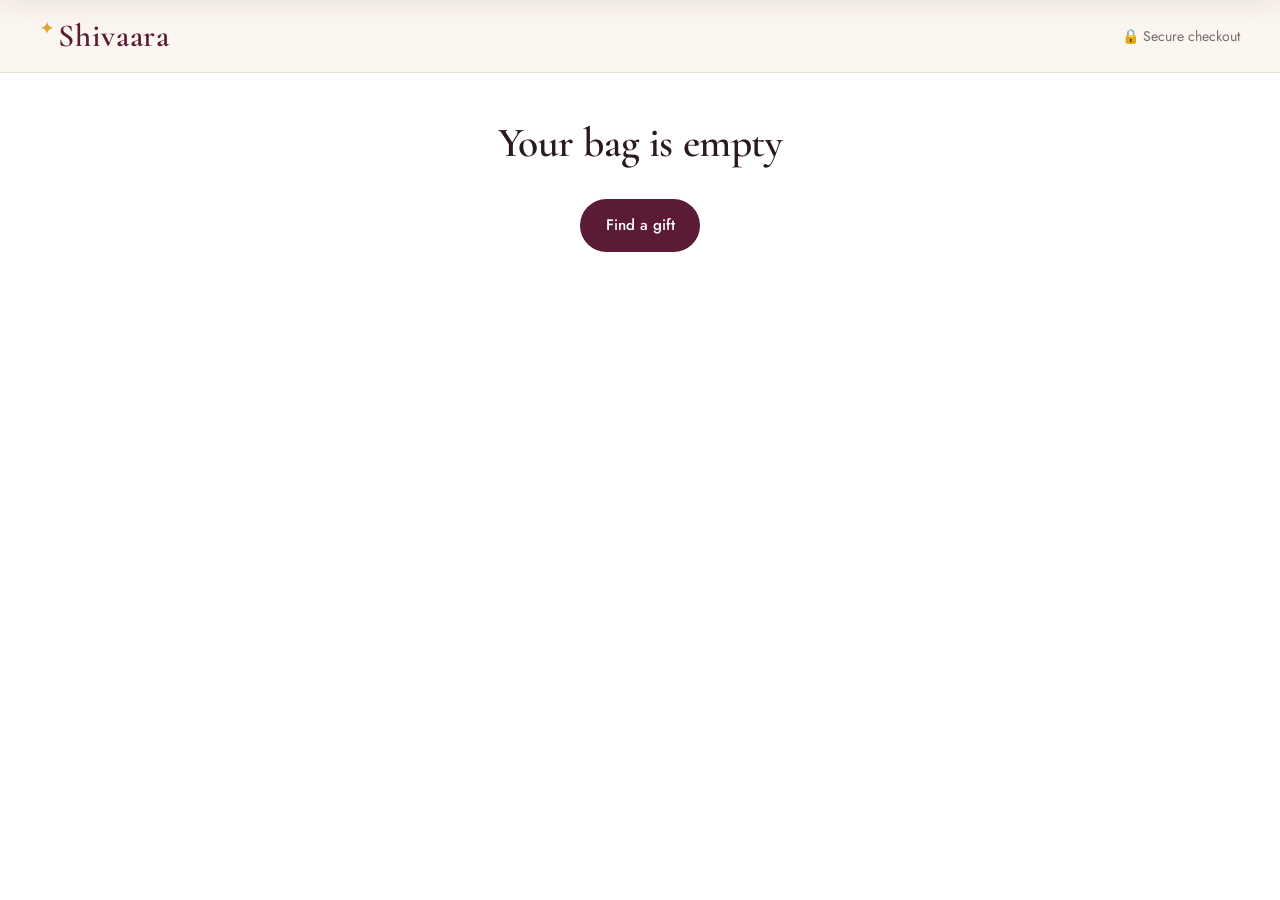
==== checkout.html @ f220bb1d "Add Shivaara gifting storefront prototype Static HTML/CSS/JS storefront: homepage, collection with f" ====
<!doctype html>
<html lang="en">
<head>
  <meta charset="utf-8">
  <meta name="viewport" content="width=device-width, initial-scale=1">
  <title>Checkout | Shivaara</title>
  <link rel="preconnect" href="https://fonts.googleapis.com">
  <link rel="preconnect" href="https://fonts.gstatic.com" crossorigin>
  <link href="https://fonts.googleapis.com/css2?family=Cormorant+Garamond:ital,wght@0,500;0,600;1,500&family=Jost:wght@300;400;500;600&display=swap" rel="stylesheet">
  <link rel="stylesheet" href="assets/css/styles.css">
</head>
<body data-page="checkout" class="checkout-page">
  <header class="checkout-header">
    <div class="container">
      <a class="logo" href="index.html"><span class="logo-mark">✦</span>Shivaara</a>
      <span class="muted small">🔒 Secure checkout</span>
    </div>
  </header>

  <main class="container" id="checkout"></main>

  <script src="assets/js/products.js"></script>
  <script src="assets/js/app.js"></script>
  <script src="assets/js/checkout.js"></script>
</body>
</html>
---- assets/css/styles.css ----
/* Shivaara storefront prototype */

:root {
  --cream: #fbf6ef;
  --paper: #ffffff;
  --tint: #f5ece1;
  --ink: #2a1a1f;
  --muted: #7a6a6e;
  --line: #e9dfd3;
  --card-border: rgba(128, 0, 32, .55);
  --card-border-hover: #800020;
  --plum: #5b1a35;
  --plum-dark: #431226;
  --marigold: #e3a33b;
  --rose: #c9667a;
  --ok: #2f7a4f;
  --err: #b3261e;
  --radius: 14px;
  --shadow: 0 10px 30px rgba(42, 26, 31, .10);
  --display: "Cormorant Garamond", Georgia, serif;
  --body: "Jost", system-ui, -apple-system, "Segoe UI", sans-serif;
  --gutter: clamp(16px, 4vw, 40px);
}

*, *::before, *::after { box-sizing: border-box; }
html { scroll-behavior: smooth; }
body {
  margin: 0;
  background: var(--cream);
  color: var(--ink);
  font: 400 16px/1.6 var(--body);
  -webkit-font-smoothing: antialiased;
  overflow-x: hidden;
}
body.lock { overflow: hidden; }
img { max-width: 100%; display: block; }
a { color: inherit; text-decoration: none; }
button { font: inherit; color: inherit; cursor: pointer; background: none; border: 0; padding: 0; }
input, select, textarea { font: inherit; color: inherit; }
h1, h2, h3 { font-family: var(--display); font-weight: 600; line-height: 1.1; margin: 0 0 .4em; letter-spacing: -.01em; }
h1 { font-size: clamp(2.2rem, 5vw, 3.8rem); }
h2 { font-size: clamp(1.8rem, 3.4vw, 2.6rem); }
h3 { font-size: 1.5rem; }
p { margin: 0 0 1em; }
fieldset { border: 0; margin: 0; padding: 0; }

.container { width: 100%; max-width: 1280px; margin: 0 auto; padding: 0 var(--gutter); }
.muted { color: var(--muted); }
.small { font-size: .875rem; }
.ok { color: var(--ok); }
.err { color: var(--err); }
.eyebrow { text-transform: uppercase; letter-spacing: .18em; font-size: .75rem; font-weight: 500; color: var(--rose); margin-bottom: .6em; }
.link { color: var(--plum); font-weight: 500; border-bottom: 1px solid currentColor; padding-bottom: 1px; }
.only-mobile { display: none !important; }

/* ---------- buttons ---------- */
.btn {
  display: inline-flex; align-items: center; justify-content: center; gap: .5em;
  padding: .85em 1.6em; border-radius: 999px; font-weight: 500; font-size: .95rem;
  border: 1px solid transparent; transition: background .2s, color .2s, border-color .2s, transform .15s;
  white-space: nowrap;
}
.btn:active { transform: scale(.98); }
.btn-primary { background: var(--plum); color: #fff; }
.btn-primary:hover { background: var(--plum-dark); }
.btn-outline { border-color: var(--ink); }
.btn-outline:hover { background: var(--ink); color: #fff; }
.btn-light { background: #fff; color: var(--plum); border-color: rgba(91, 26, 53, .14); box-shadow: 0 0 0 4px rgba(255, 255, 255, .18); }
.btn-light:hover { background: var(--marigold); color: var(--ink); border-color: rgba(42, 26, 31, .12); box-shadow: 0 0 0 4px rgba(227, 163, 59, .25); }
.btn-ghost-light { border-color: rgba(255,255,255,.45); color: #fff; box-shadow: inset 0 0 0 1px rgba(255,255,255,.08); }
.btn-ghost-light:hover { background: rgba(255,255,255,.15); border-color: rgba(255,255,255,.7); }
.btn-block { width: 100%; }
.btn-lg { padding: 1.05em 1.6em; font-size: 1rem; }
.icon-btn { position: relative; display: inline-grid; place-items: center; width: 42px; height: 42px; border-radius: 50%; }
.icon-btn:hover { background: var(--tint); }
.icon-btn svg, .wish svg { width: 22px; height: 22px; fill: none; stroke: currentColor; stroke-width: 1.6; stroke-linecap: round; stroke-linejoin: round; }
.count:empty { display: none; }
.count {
  position: absolute; top: 4px; right: 2px; min-width: 18px; height: 18px; padding: 0 5px;
  border-radius: 9px; background: var(--marigold); color: var(--ink); font-size: 11px; font-weight: 600; line-height: 18px; text-align: center;
}

/* ---------- announcement + header ---------- */
.site-header { position: sticky; top: 0; z-index: 40; }
.announce { background: var(--plum); color: #f8e7d4; font-size: .8rem; letter-spacing: .04em; overflow: hidden; white-space: nowrap; }
.announce-track { display: inline-flex; gap: 4rem; padding: .55rem 0 .55rem 4rem; animation: marquee 40s linear infinite; }
.announce-track span::before { content: "✦"; color: var(--marigold); margin-right: .8rem; }
@keyframes marquee { to { transform: translateX(-50%); } }
@media (prefers-reduced-motion: reduce) { .announce-track { animation: none; } }

.header { background: rgba(251, 246, 239, .96); backdrop-filter: blur(8px); border-bottom: 1px solid transparent; transition: border-color .2s, box-shadow .2s; }
.site-header.is-scrolled .header { border-color: var(--line); box-shadow: 0 4px 20px rgba(0,0,0,.04); }
.header-inner { max-width: 1280px; margin: 0 auto; padding: 0 var(--gutter); height: 72px; display: grid; grid-template-columns: 1fr auto 1fr; align-items: center; }
.main-nav { display: flex; align-items: center; gap: 1.8rem; font-size: .92rem; font-weight: 500; }
.main-nav > a, .has-mega > a { position: relative; display: block; padding: 1.5rem 0; }
.main-nav > a::after, .has-mega > a::after { content: ""; position: absolute; left: 0; right: 0; bottom: 1.1rem; height: 1px; background: currentColor; transform: scaleX(0); transition: transform .25s; }
.main-nav > a:hover::after, .has-mega:hover > a::after { transform: scaleX(1); }
.has-mega { position: relative; }
.mega {
  position: absolute; top: 100%; left: -1.5rem; display: grid; grid-template-columns: 220px 220px; gap: 1.5rem;
  padding: 1.5rem; background: var(--paper); border-radius: var(--radius); box-shadow: var(--shadow);
  opacity: 0; visibility: hidden; transform: translateY(8px); transition: .2s;
}
.has-mega:hover .mega, .has-mega:focus-within .mega { opacity: 1; visibility: visible; transform: none; }
.mega-links { display: flex; flex-direction: column; gap: .55rem; font-weight: 400; }
.mega-links a:hover { color: var(--plum); }
.mega-feature { display: block; }
.mega-feature img { width: 100%; aspect-ratio: 4/3; object-fit: cover; border-radius: 10px; }
.mega-feature span { display: block; margin-top: .5rem; font-family: var(--display); font-size: 1.15rem; }
.logo { font-family: var(--display); font-size: 2rem; font-weight: 600; letter-spacing: .02em; color: var(--plum); display: inline-flex; align-items: center; gap: .3rem; }
.logo-mark { color: var(--marigold); font-size: 1rem; transform: translateY(-.35em); }
.header-icons { display: flex; justify-content: flex-end; gap: .2rem; }

/* ---------- hero ---------- */
.hero { position: relative; height: min(82vh, 720px); min-height: 480px; overflow: hidden; background: var(--ink); }
.hero-slide { position: absolute; inset: 0; display: flex; align-items: center; opacity: 0; transition: opacity .9s ease; }
.hero-slide.is-active { opacity: 1; z-index: 1; }
.hero-bg { position: absolute; inset: 0; width: 100%; height: 100%; object-fit: cover; transform: scale(1.06); transition: transform 7s ease; }
.hero-slide.is-active .hero-bg { transform: scale(1); }
.hero-slide::after { content: ""; position: absolute; inset: 0; background: linear-gradient(90deg, rgba(30,10,18,.72) 0%, rgba(30,10,18,.35) 50%, rgba(30,10,18,0) 80%); }
.hero-content { position: relative; z-index: 2; color: #fff; }
.hero-content h1 { max-width: 13ch; }
.hero-content p { max-width: 44ch; font-size: 1.08rem; opacity: .92; }
.hero-content .eyebrow { color: var(--marigold); }
.hero-ctas { display: flex; flex-wrap: wrap; gap: .8rem; margin-top: 1.6rem; }
.hero-arrow { position: absolute; top: 50%; z-index: 3; width: 48px; height: 48px; margin-top: -24px; border-radius: 50%; background: rgba(255,255,255,.15); color: #fff; font-size: 1.8rem; line-height: 1; backdrop-filter: blur(4px); }
.hero-arrow:hover { background: rgba(255,255,255,.3); }
.hero-arrow.prev { left: 1.2rem; }
.hero-arrow.next { right: 1.2rem; }
.hero-dots { position: absolute; bottom: 1.6rem; left: 50%; transform: translateX(-50%); z-index: 3; display: flex; gap: .5rem; }
.hero-dots button { width: 28px; height: 3px; border-radius: 2px; background: rgba(255,255,255,.45); transition: background .2s, width .2s; }
.hero-dots button.is-active { background: #fff; width: 44px; }

/* ---------- usps ---------- */
.usps { border-bottom: 1px solid var(--line); background: var(--paper); }
.usp-grid { display: grid; grid-template-columns: repeat(4, 1fr); }
.usp-grid div { padding: 1.3rem .5rem; text-align: center; display: flex; flex-direction: column; font-size: .9rem; }
.usp-grid div + div { border-left: 1px solid var(--line); }
.usp-grid b { font-weight: 500; }
.usp-grid span { color: var(--muted); font-size: .82rem; }

/* ---------- sections ---------- */
.section { padding: clamp(3.5rem, 7vw, 6rem) 0; }
.section-tint { background: var(--tint); }
.section-head { margin-bottom: 2.2rem; }
.section-head.row { display: flex; align-items: flex-end; justify-content: space-between; gap: 1rem; flex-wrap: wrap; }
.section-head.center { text-align: center; }
.section-head h2 { margin: 0; }

.occasion-grid { display: grid; grid-template-columns: repeat(6, 1fr); gap: 1rem; }
.occasion { position: relative; border: 1px solid var(--card-border); border-radius: var(--radius); overflow: hidden; transition: border-color .25s; aspect-ratio: 3/4; color: #fff; }
.occasion img { width: 100%; height: 100%; object-fit: cover; transition: transform .6s; }
.occasion:hover img { transform: scale(1.06); }
.occasion:hover { border-color: var(--card-border-hover); }
.occasion::after { content: ""; position: absolute; inset: 0; background: linear-gradient(transparent 40%, rgba(30,10,18,.8)); }
.occasion span { position: absolute; z-index: 1; left: 1rem; right: 1rem; bottom: 1rem; display: flex; flex-direction: column; }
.occasion b { font-family: var(--display); font-size: 1.35rem; font-weight: 600; line-height: 1.1; }
.occasion small { opacity: .85; font-size: .78rem; margin-top: .2rem; }

.tabs { display: flex; gap: .4rem; flex-wrap: wrap; }
.tabs button { padding: .5em 1.1em; border: 1px solid var(--line); border-radius: 999px; font-size: .88rem; background: var(--paper); }
.tabs button.is-active { background: var(--ink); color: #fff; border-color: var(--ink); }

/* ---------- product cards ---------- */
.grid { display: grid; grid-template-columns: repeat(4, 1fr); gap: 2rem 1.25rem; }
.card { display: flex; flex-direction: column; }
.card-media { position: relative; border: 1px solid var(--card-border); border-radius: var(--radius); overflow: hidden; transition: border-color .25s; aspect-ratio: 4/5; background: var(--tint); }
.card-media img { position: absolute; inset: 0; width: 100%; height: 100%; object-fit: cover; transition: opacity .45s, transform .8s; }
.card-media img.alt { opacity: 0; }
.card:hover .card-media img.alt { opacity: 1; }
.card:hover .card-media img { transform: scale(1.04); }
.card:hover .card-media { border-color: var(--card-border-hover); }
.badge { position: absolute; top: .8rem; left: .8rem; z-index: 2; padding: .25em .75em; border-radius: 999px; font-size: .72rem; font-weight: 500; letter-spacing: .04em; background: var(--paper); color: var(--ink); }
.badge-bestseller { background: var(--marigold); }
.badge-new { background: var(--plum); color: #fff; }
.badge-corporate { background: var(--ink); color: #fff; }
.badge-personalise { background: var(--rose); color: #fff; }
.wish { position: absolute; top: .7rem; right: .7rem; z-index: 2; width: 38px; height: 38px; display: grid; place-items: center; border-radius: 50%; background: rgba(255,255,255,.9); transition: transform .15s; }
.wish:hover { transform: scale(1.08); }
.wish svg { width: 19px; height: 19px; }
.wish.is-on svg, .wish-lg.is-on svg { fill: var(--rose); stroke: var(--rose); }
.quick-add {
  position: absolute; left: .8rem; right: .8rem; bottom: .8rem; z-index: 2; padding: .75em; border-radius: 999px;
  background: var(--paper); font-size: .88rem; font-weight: 500; opacity: 0; transform: translateY(10px); transition: .25s;
}
.quick-add:hover { background: var(--plum); color: #fff; }
.card:hover .quick-add, .quick-add:focus-visible { opacity: 1; transform: none; }
.card-body { padding: .9rem .2rem 0; display: flex; flex-direction: column; gap: .2rem; }
.card-title { font-weight: 500; line-height: 1.35; }
.card-title:hover { color: var(--plum); }
.card-rating { display: flex; align-items: center; gap: .35rem; font-size: .78rem; color: var(--muted); }
.stars { display: inline-flex; gap: 1px; }
.stars i { width: 13px; height: 13px; display: inline-block; }
.stars svg { width: 100%; height: 100%; fill: var(--line); stroke: none; }
.stars i.on svg { fill: var(--marigold); }
.card-price, .pdp-price { display: flex; align-items: baseline; gap: .5rem; flex-wrap: wrap; }
.price { font-weight: 600; }
.compare { color: var(--muted); font-size: .88rem; }
.off { color: var(--ok); font-size: .8rem; font-weight: 500; }

.rail-wrap { position: relative; }
.rail { display: grid; grid-auto-flow: column; grid-auto-columns: calc((100% - 3 * 1.25rem) / 4); gap: 1.25rem; overflow-x: auto; scroll-snap-type: x mandatory; scrollbar-width: none; padding-bottom: .5rem; }
.rail::-webkit-scrollbar { display: none; }
.rail > * { scroll-snap-align: start; }
.rail-btn { position: absolute; top: 38%; z-index: 3; width: 44px; height: 44px; border-radius: 50%; background: var(--paper); box-shadow: var(--shadow); font-size: 1.5rem; }
.rail-btn.prev { left: -22px; }
.rail-btn.next { right: -22px; }

/* ---------- split / banner / corporate ---------- */
.split { display: grid; grid-template-columns: 1fr 1fr; min-height: 560px; background: var(--plum); color: #f8ece0; }
.split-media { position: relative; }
.split-media img { position: absolute; inset: 0; width: 100%; height: 100%; object-fit: cover; }
.split-copy { padding: clamp(2.5rem, 6vw, 5.5rem); align-self: center; max-width: 620px; }
.split-copy .eyebrow { color: var(--marigold); }
.split .btn-primary { background: var(--marigold); color: var(--ink); }
.split .btn-primary:hover { background: #fff; }
.ticks { list-style: none; padding: 0; margin: 0 0 2rem; }
.ticks li { padding: .35rem 0 .35rem 1.6rem; position: relative; }
.ticks li::before { content: "✦"; position: absolute; left: 0; color: var(--marigold); }

.banner { position: relative; min-height: 460px; display: flex; align-items: center; overflow: hidden; }
.banner > img { position: absolute; inset: 0; width: 100%; height: 100%; object-fit: cover; }
.banner::before { content: ""; position: absolute; inset: 0; background: linear-gradient(270deg, rgba(30,10,18,.75), rgba(30,10,18,.1) 70%); z-index: 1; }
.banner-copy { position: relative; z-index: 2; margin-left: auto; margin-right: max(var(--gutter), calc((100vw - 1280px) / 2 + var(--gutter))); max-width: 440px; color: #fff; padding: 3rem var(--gutter); }
.banner-copy .eyebrow { color: var(--marigold); }

.corporate { display: grid; grid-template-columns: 1fr 1fr; gap: clamp(2rem, 5vw, 5rem); align-items: center; }
.stats { display: flex; gap: 2.5rem; margin-top: 2rem; flex-wrap: wrap; }
.stats div { display: flex; flex-direction: column; }
.stats b { font-family: var(--display); font-size: 2.2rem; color: var(--plum); line-height: 1; }
.stats span { color: var(--muted); font-size: .85rem; }
.card-form { background: var(--paper); border: 1px solid var(--card-border); border-radius: var(--radius); padding: clamp(1.5rem, 3vw, 2.2rem); box-shadow: var(--shadow); display: flex; flex-direction: column; gap: 1rem; }
.card-form h3 { margin: 0; }

/* ---------- forms ---------- */
label { display: flex; flex-direction: column; gap: .35rem; font-size: .85rem; font-weight: 500; }
input:not([type=checkbox]):not([type=radio]), select, textarea {
  width: 100%; padding: .8em 1em; border: 1px solid var(--line); border-radius: 10px; background: var(--paper); font-size: .95rem; font-weight: 400;
  transition: border-color .2s, box-shadow .2s;
}
input:focus, select:focus, textarea:focus { outline: none; border-color: var(--plum); box-shadow: 0 0 0 3px rgba(91, 26, 53, .12); }
textarea { resize: vertical; }
.field-row { display: grid; grid-template-columns: 1fr 1fr; gap: 1rem; }
.field-row.three { grid-template-columns: 1fr 1fr 1fr; }
.inline-form { display: flex; gap: .5rem; }
.inline-form input { flex: 1; }
label.check { flex-direction: row; align-items: center; gap: .55rem; font-weight: 400; }
input[type=checkbox], input[type=radio] { accent-color: var(--plum); width: 17px; height: 17px; }
.show-errors input:invalid, .show-errors select:invalid { border-color: var(--err); }
.form-error { color: var(--err); min-height: 1.2em; }

/* ---------- testimonials / gallery ---------- */
.quotes { display: grid; grid-template-columns: repeat(3, 1fr); gap: 1.25rem; }
.quotes figure { margin: 0; padding: 2rem; background: var(--paper); border: 1px solid var(--card-border); border-radius: var(--radius); display: flex; flex-direction: column; justify-content: space-between; }
.quotes blockquote { margin: 0 0 1.5rem; font-family: var(--display); font-size: 1.35rem; line-height: 1.35; font-style: italic; }
.quotes figcaption { font-size: .85rem; color: var(--muted); }
.gallery { display: grid; grid-template-columns: repeat(6, 1fr); gap: .6rem; }
.gallery img { aspect-ratio: 1; object-fit: cover; border: 1px solid var(--card-border); border-radius: 10px; width: 100%; }

/* ---------- newsletter + footer ---------- */
.newsletter { background: var(--tint); padding: 3.5rem 0; border-top: 1px solid var(--line); }
.newsletter-inner { display: grid; grid-template-columns: 1.2fr 1fr; gap: 2rem; align-items: center; }
.newsletter h2 { margin-bottom: .3rem; }
.newsletter p { color: var(--muted); margin: 0; max-width: 52ch; }
.footer { background: var(--ink); color: #d9cbc4; padding: 4rem 0 1.5rem; font-size: .92rem; }
.footer-grid { display: grid; grid-template-columns: 1.6fr 1fr 1fr 1fr; gap: 2rem; }
.footer h4 { color: #fff; font-weight: 500; margin: 0 0 1rem; letter-spacing: .06em; text-transform: uppercase; font-size: .78rem; }
.footer-grid > div:not(.footer-brand) { display: flex; flex-direction: column; gap: .55rem; }
.footer a:hover { color: #fff; }
.footer .logo { color: #fff; }
.footer-brand p { margin: .8rem 0 1.2rem; max-width: 32ch; }
.socials { display: flex; gap: .5rem; }
.socials a { width: 36px; height: 36px; display: grid; place-items: center; border: 1px solid rgba(255,255,255,.25); border-radius: 50%; font-size: .7rem; letter-spacing: .05em; }
.socials a:hover { background: var(--marigold); color: var(--ink); border-color: var(--marigold); }
.footer-bottom { display: flex; justify-content: space-between; gap: 1rem; flex-wrap: wrap; margin-top: 3rem; padding-top: 1.5rem; border-top: 1px solid rgba(255,255,255,.12); font-size: .8rem; color: #a99a95; }

/* ---------- drawers / search / toast ---------- */
.scrim { position: fixed; inset: 0; z-index: 50; background: rgba(30, 10, 18, .45); opacity: 0; visibility: hidden; transition: .3s; }
body.lock .scrim { opacity: 1; visibility: visible; }
.drawer {
  position: fixed; top: 0; right: 0; bottom: 0; z-index: 60; width: min(420px, 100vw); background: var(--cream);
  display: flex; flex-direction: column; transform: translateX(100%); transition: transform .35s cubic-bezier(.2,.8,.2,1);
}
.drawer-left { right: auto; left: 0; transform: translateX(-100%); }
.drawer.is-open { transform: none; box-shadow: var(--shadow); }
.drawer-head { display: flex; align-items: center; justify-content: space-between; padding: 1rem 1.25rem; border-bottom: 1px solid var(--line); }
.drawer-head h3 { margin: 0; }
.drawer-ship { padding: 0 1.25rem; font-size: .85rem; }
.drawer-ship:not(:empty) { padding: 1rem 1.25rem; border-bottom: 1px solid var(--line); }
.drawer-ship p { margin: 0 0 .5rem; }
.bar { height: 6px; background: var(--line); border-radius: 3px; overflow: hidden; }
.bar span { display: block; height: 100%; background: linear-gradient(90deg, var(--marigold), var(--rose)); transition: width .4s; }
.drawer-body { flex: 1; overflow-y: auto; padding: .5rem 1.25rem; }
.drawer-foot { padding: 1rem 1.25rem 1.25rem; border-top: 1px solid var(--line); display: flex; flex-direction: column; gap: .6rem; }
.drawer-foot:empty { display: none; }
.line { display: grid; grid-template-columns: 76px 1fr auto; gap: .9rem; padding: 1rem 0; border-bottom: 1px solid var(--line); }
.line img { width: 76px; height: 92px; object-fit: cover; border-radius: 8px; }
.line-info { display: flex; flex-direction: column; gap: .2rem; min-width: 0; }
.line-title { font-weight: 500; line-height: 1.3; }
.line-info small { color: var(--muted); font-size: .78rem; overflow: hidden; text-overflow: ellipsis; }
.line-row { display: flex; align-items: center; justify-content: space-between; margin-top: auto; }
.line-remove { width: 26px; height: 26px; color: var(--muted); }
.line-remove svg { width: 16px; height: 16px; stroke: currentColor; fill: none; stroke-width: 1.6; }
.qty { display: inline-flex; align-items: center; border: 1px solid var(--line); border-radius: 999px; background: var(--paper); }
.qty button { width: 30px; height: 30px; font-size: 1rem; }
.qty span { min-width: 22px; text-align: center; font-size: .9rem; }
.qty-lg button { width: 44px; height: 48px; font-size: 1.2rem; }
.qty-lg span { min-width: 28px; }
.wrap-toggle { flex-direction: row; align-items: flex-start; gap: .6rem; font-weight: 400; padding: .8rem; background: var(--tint); border-radius: 10px; }
.sum-row { display: flex; justify-content: space-between; padding: .25rem 0; }
.sum-row.total { border-top: 1px solid var(--line); margin-top: .5rem; padding-top: .8rem; font-size: 1.1rem; }
.empty { text-align: center; padding: 3rem 1rem; display: flex; flex-direction: column; align-items: center; gap: 1rem; }
.empty.wide { grid-column: 1 / -1; }
.mobile-links { display: flex; flex-direction: column; padding: 1rem 1.25rem; overflow-y: auto; }
.mobile-links a { padding: .7rem 0; border-bottom: 1px solid var(--line); font-size: 1.05rem; }
.mobile-label { margin: 1.4rem 0 .2rem; text-transform: uppercase; font-size: .72rem; letter-spacing: .14em; color: var(--rose); }

.search-panel { position: fixed; top: 0; left: 0; right: 0; z-index: 60; background: var(--cream); padding: 1.5rem 0 2rem; transform: translateY(-105%); transition: transform .35s cubic-bezier(.2,.8,.2,1); box-shadow: var(--shadow); max-height: 90vh; overflow-y: auto; }
.search-panel.is-open { transform: none; }
.search-bar { display: flex; align-items: center; gap: .8rem; border-bottom: 1.5px solid var(--ink); padding-bottom: .5rem; }
.search-bar > svg { width: 22px; height: 22px; fill: none; stroke: currentColor; stroke-width: 1.6; flex: none; }
.search-bar input { border: 0 !important; background: transparent !important; box-shadow: none !important; font-size: 1.4rem !important; padding: .3em 0 !important; font-family: var(--display); }
.search-suggest { display: flex; flex-wrap: wrap; gap: .5rem; align-items: center; margin: 1rem 0; font-size: .85rem; color: var(--muted); }
.search-suggest button { padding: .35em .9em; border: 1px solid var(--line); border-radius: 999px; background: var(--paper); color: var(--ink); }
.search-grid { display: grid; grid-template-columns: repeat(3, 1fr); gap: .8rem; margin-bottom: 1rem; }
.search-hit { display: flex; gap: .8rem; align-items: center; padding: .5rem; border-radius: 10px; }
.search-hit:hover { background: var(--tint); }
.search-hit img { width: 56px; height: 68px; object-fit: cover; border-radius: 6px; }
.search-hit span { display: flex; flex-direction: column; font-size: .9rem; }
.search-hit b { font-weight: 600; font-size: .85rem; }

.toast { position: fixed; left: 50%; bottom: 1.5rem; z-index: 80; transform: translate(-50%, 150%); opacity: 0; visibility: hidden; background: var(--ink); color: #fff; padding: .8rem 1.4rem; border-radius: 999px; font-size: .9rem; transition: transform .3s, opacity .3s, visibility .3s; max-width: calc(100vw - 32px); text-align: center; }
.toast.is-on { transform: translate(-50%, 0); opacity: 1; visibility: visible; }

/* ---------- collection ---------- */
.page-hero { padding: 2.5rem 0 1.5rem; }
.page-hero h1 { font-size: clamp(2rem, 4vw, 3rem); margin: .3rem 0; }
.crumbs { font-size: .8rem; color: var(--muted); }
.crumbs a:hover { color: var(--plum); }
.collection { display: grid; grid-template-columns: 240px 1fr; gap: 2.5rem; padding-bottom: 5rem; }
.filters { align-self: start; position: sticky; top: 130px; display: flex; flex-direction: column; gap: 1.6rem; }
.filters-head { display: flex; justify-content: space-between; align-items: baseline; }
.filters-head h3 { margin: 0; }
.filters legend { font-weight: 600; font-size: .78rem; text-transform: uppercase; letter-spacing: .12em; margin-bottom: .6rem; }
.filters label { flex-direction: row; align-items: center; gap: .55rem; font-weight: 400; font-size: .92rem; padding: .2rem 0; cursor: pointer; }
#result-count { white-space: nowrap; }
.toolbar { display: flex; align-items: center; justify-content: space-between; gap: 1rem; margin-bottom: 1.5rem; }
.sort { flex-direction: row; align-items: center; gap: .6rem; font-weight: 400; }
.sort select { width: auto; padding: .55em 2em .55em .9em; }
.results .grid { grid-template-columns: repeat(3, 1fr); }

/* ---------- product page ---------- */
.pdp-crumbs { padding: 1.5rem 0; }
.pdp > *, .checkout > *, .corporate > *, .split > * { min-width: 0; }
.pdp { display: grid; grid-template-columns: 1.15fr 1fr; gap: clamp(2rem, 4vw, 4rem); }
.gallery-pdp { display: grid; grid-template-columns: 80px 1fr; gap: 1rem; align-self: start; position: sticky; top: 130px; }
.thumbs { display: flex; flex-direction: column; gap: .6rem; }
.thumbs button { border-radius: 8px; overflow: hidden; border: 2px solid transparent; opacity: .7; }
.thumbs button.is-active { border-color: var(--plum); opacity: 1; }
.thumbs img { aspect-ratio: 4/5; object-fit: cover; width: 100%; }
.main-img { position: relative; border: 1px solid var(--card-border); border-radius: var(--radius); overflow: hidden; background: var(--tint); }
.main-img img { width: 100%; aspect-ratio: 4/5; object-fit: cover; }
.pdp-info h1 { font-size: clamp(2rem, 3.5vw, 2.8rem); margin-bottom: .5rem; }
.pdp-rating { display: inline-flex; align-items: center; gap: .5rem; font-size: .85rem; color: var(--muted); }
.pdp-rating .stars i { width: 15px; height: 15px; }
.pdp-price { margin: 1rem 0 .1rem; font-size: 1.5rem; }
.pdp-price .compare { font-size: 1.05rem; }
.pdp-price .off { font-size: .9rem; }
.pdp-desc { margin: 1.2rem 0 1.6rem; }
.opt { margin-bottom: 1.4rem; display: flex; flex-direction: column; gap: .5rem; }
.opt-label { font-size: .88rem; font-weight: 400; }
.opt-label b { font-weight: 600; }
.swatches { display: flex; gap: .6rem; }
.swatch { width: 38px; height: 38px; border-radius: 50%; background: var(--sw); border: 2px solid var(--cream); box-shadow: 0 0 0 1px var(--line); }
.swatch.is-active { box-shadow: 0 0 0 2px var(--plum); }
.buy-row { display: flex; gap: .7rem; margin-bottom: .7rem; }
.buy-row .grow { flex: 1; min-width: 0; white-space: normal; text-align: center; }
.wish-lg { width: 50px; height: 50px; border: 1px solid var(--line); background: var(--paper); flex: none; }
.pincode { margin: 1.6rem 0 1rem; padding: 1.1rem; border: 1px dashed var(--line); border-radius: var(--radius); }
.pincode p { margin: .5rem 0 0; }
.perks { list-style: none; padding: 0; margin: 0 0 1.5rem; display: grid; gap: .3rem; font-size: .9rem; color: var(--muted); }
.accordion details { border-top: 1px solid var(--line); padding: 1rem 0; }
.accordion details:last-child { border-bottom: 1px solid var(--line); }
.accordion summary { cursor: pointer; font-weight: 500; list-style: none; display: flex; justify-content: space-between; }
.accordion summary::-webkit-details-marker { display: none; }
.accordion summary::after { content: "+"; font-size: 1.3rem; line-height: 1; }
.accordion details[open] summary::after { content: "−"; }
.accordion ul, .accordion p { margin: .8rem 0 0; color: var(--muted); }
.accordion ul { padding-left: 1.2rem; }
.review { padding: .8rem 0; border-bottom: 1px solid var(--line); }
.review:last-child { border: 0; }
.review p { margin: .3rem 0; color: var(--ink); }
.sticky-atc {
  position: fixed; left: 0; right: 0; bottom: 0; z-index: 30; display: none; align-items: center; gap: .8rem;
  padding: .7rem 16px; background: var(--paper); border-top: 1px solid var(--line); box-shadow: 0 -6px 20px rgba(0,0,0,.06);
  transform: translateY(100%); transition: transform .3s;
}
.sticky-atc.is-on { transform: none; }
.sticky-atc img { width: 44px; height: 54px; object-fit: cover; border-radius: 6px; }
.sticky-atc div { flex: 1; min-width: 0; display: flex; flex-direction: column; font-size: .85rem; }
.sticky-atc b { white-space: nowrap; overflow: hidden; text-overflow: ellipsis; font-weight: 500; }

/* ---------- checkout ---------- */
.checkout-page { background: var(--paper); }
.checkout-header { border-bottom: 1px solid var(--line); background: var(--cream); }
.checkout-header .container { display: flex; align-items: center; justify-content: space-between; height: 72px; }
.checkout { display: grid; grid-template-columns: 1.3fr 1fr; gap: clamp(2rem, 5vw, 4.5rem); padding: 2.5rem 0 5rem; }
.checkout form#co-form { display: flex; flex-direction: column; gap: 1rem; }
.co-step { display: flex; flex-direction: column; gap: 1rem; padding-bottom: 1.8rem; border-bottom: 1px solid var(--line); }
.co-step h2 { font-size: 1.7rem; margin: 0; }
.pay-options { display: grid; gap: .6rem; }
.pay { flex-direction: row; align-items: center; gap: .9rem; padding: 1rem 1.1rem; border: 1px solid var(--line); border-radius: 12px; cursor: pointer; font-weight: 400; }
.pay:has(input:checked) { border-color: var(--plum); background: #fbf3f6; }
.pay span { display: flex; flex-direction: column; }
.pay b { font-weight: 500; }
.pay small { color: var(--muted); }
.summary { align-self: start; position: sticky; top: 1.5rem; background: var(--cream); border: 1px solid var(--card-border); border-radius: var(--radius); padding: 1.6rem; }
.summary h2 { font-size: 1.6rem; }
.s-line { display: grid; grid-template-columns: 64px 1fr auto; gap: .9rem; align-items: center; padding: .6rem 0; }
.s-img { position: relative; }
.s-img img { width: 64px; height: 76px; object-fit: cover; border-radius: 8px; }
.s-img i { position: absolute; top: -7px; right: -7px; min-width: 22px; height: 22px; border-radius: 11px; background: var(--muted); color: #fff; font-style: normal; font-size: .72rem; display: grid; place-items: center; }
.s-name { font-size: .92rem; display: flex; flex-direction: column; }
.s-name small { color: var(--muted); font-size: .78rem; }
.coupon { margin: 1rem 0 .3rem; }
.confirm { text-align: center; max-width: 620px; margin: 0 auto; padding: 5rem 0; }
.confirm-mark { width: 72px; height: 72px; margin: 0 auto 1.5rem; border-radius: 50%; display: grid; place-items: center; background: var(--plum); color: var(--marigold); font-size: 1.8rem; }
.confirm h1 { font-size: clamp(1.8rem, 4vw, 2.6rem); }

/* ---------- responsive ---------- */
@media (max-width: 1100px) {
  .occasion-grid { grid-template-columns: repeat(3, 1fr); }
  .grid { grid-template-columns: repeat(3, 1fr); }
  .rail { grid-auto-columns: calc((100% - 2 * 1.25rem) / 3); }
  .main-nav { gap: 1.2rem; }
}

@media (max-width: 900px) {
  .only-mobile { display: inline-flex !important; }
  .hide-mobile { display: none !important; }
  .main-nav { display: none; }
  .header-inner { height: 62px; grid-template-columns: auto 1fr auto; }
  .logo { font-size: 1.7rem; justify-self: center; }
  .usp-grid { grid-template-columns: repeat(2, 1fr); }
  .usp-grid div:nth-child(3) { border-left: 0; }
  .usp-grid div:nth-child(n+3) { border-top: 1px solid var(--line); }
  .split, .corporate, .newsletter-inner, .pdp, .checkout { grid-template-columns: 1fr; }
  .split { min-height: 0; }
  .split-media { height: 340px; }
  .footer-grid { grid-template-columns: 1fr 1fr; }
  .footer-brand { grid-column: 1 / -1; }
  .quotes { grid-template-columns: 1fr; }
  .gallery { grid-template-columns: repeat(3, 1fr); }
  .rail-btn { display: none; }
  .collection { grid-template-columns: 1fr; }
  .filters {
    position: fixed; inset: auto 0 0 0; top: auto; z-index: 70; max-height: 80vh; overflow-y: auto; padding: 1.5rem 16px;
    background: var(--cream); border-radius: 20px 20px 0 0; box-shadow: var(--shadow); transform: translateY(105%); transition: transform .3s;
  }
  .filters.is-open { transform: none; }
  .results .grid { grid-template-columns: repeat(2, 1fr); }
  .gallery-pdp { position: static; grid-template-columns: 1fr; }
  .thumbs { flex-direction: row; order: 2; }
  .thumbs button { width: 70px; }
  .sticky-atc { display: flex; }
  .summary { position: static; order: -1; }
  .search-grid { grid-template-columns: 1fr 1fr; }
  .banner-copy { margin: 0 auto; text-align: left; }
  .banner::before { background: rgba(30,10,18,.55); }
}

@media (max-width: 600px) {
  .hero { height: min(78vh, 680px); min-height: 460px; }
  .buy-row .btn { padding: .85em 1em; }
  .qty-lg button { width: 36px; }
  .hero-slide::after { background: linear-gradient(0deg, rgba(30,10,18,.8) 10%, rgba(30,10,18,.2) 70%); }
  .hero-slide { align-items: flex-end; padding-bottom: 4rem; }
  .hero-arrow { display: none; }
  .occasion-grid { grid-template-columns: repeat(2, 1fr); gap: .7rem; }
  .grid, .results .grid { grid-template-columns: repeat(2, 1fr); gap: 1.5rem .8rem; }
  .rail { grid-auto-columns: 70%; }
  .quick-add { opacity: 1; transform: none; left: .5rem; right: .5rem; bottom: .5rem; padding: .55em; font-size: .8rem; }
  .card-title { font-size: .92rem; }
  .field-row, .field-row.three { grid-template-columns: 1fr; }
  .inline-form { flex-direction: column; }
  .footer-grid { grid-template-columns: 1fr; }
  .stats { gap: 1.5rem; }
  .search-grid { grid-template-columns: 1fr; }
  .section-head.row { align-items: flex-start; }
  .tabs { width: 100%; overflow-x: auto; flex-wrap: nowrap; }
  .tabs button { flex: none; }
}
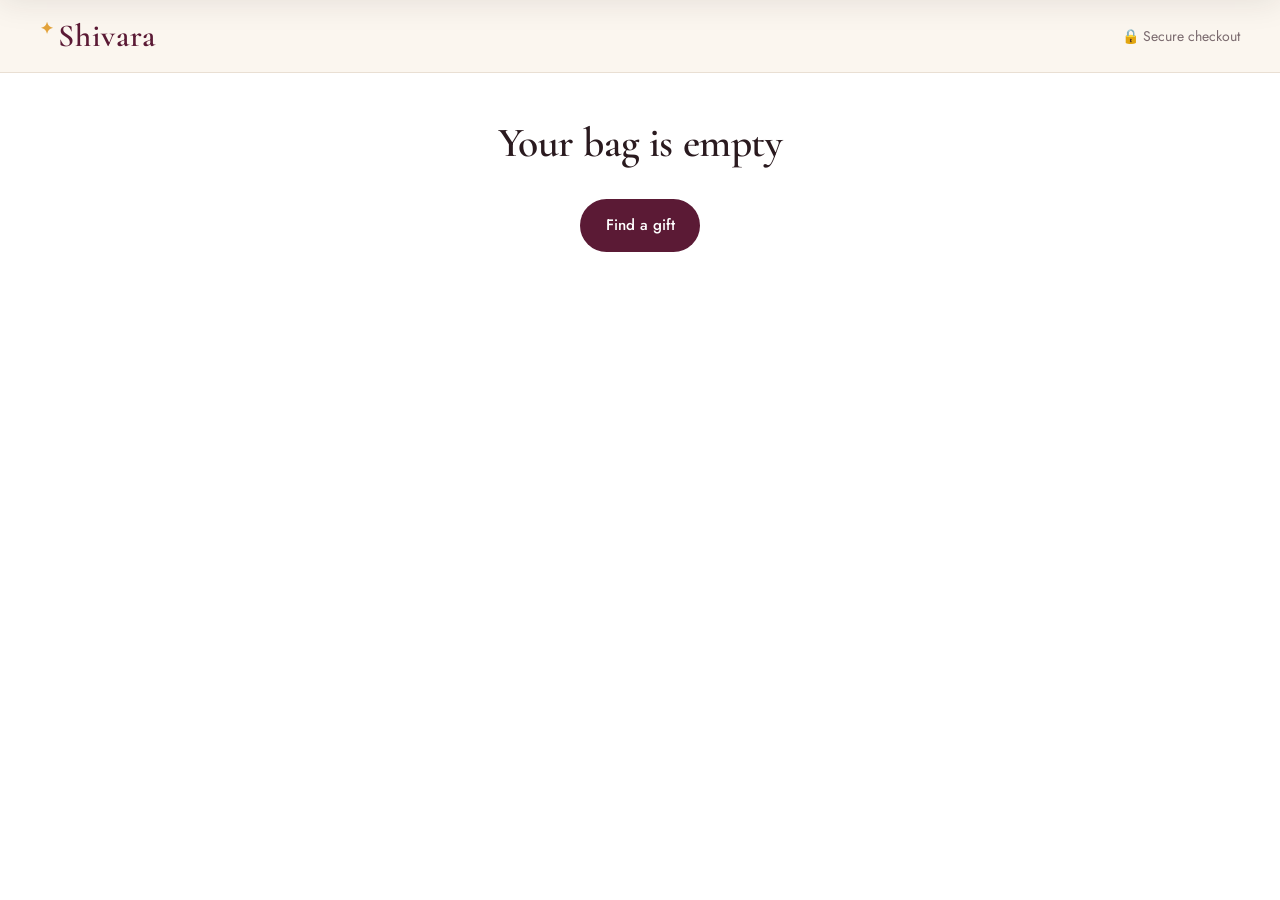
==== commit 0e296b78: "tweaks" ====
--- a/checkout.html
+++ b/checkout.html
@@ -3,7 +3,24 @@
 <head>
   <meta charset="utf-8">
   <meta name="viewport" content="width=device-width, initial-scale=1">
-  <title>Checkout | Shivaara</title>
+  <title>Checkout | Shivara</title>
+  <meta name="theme-color" content="#5b1a35">
+  <meta property="og:type" content="website">
+  <meta property="og:site_name" content="Shivara">
+  <meta property="og:title" content="Shivara | Thoughtful Gifts, Wrapped by Hand">
+  <meta property="og:description" content="Hampers, festive gifts, candles, keepsakes and corporate gifting, hand-wrapped and delivered across India.">
+  <meta property="og:url" content="https://shivaara.vercel.app/checkout.html">
+  <meta property="og:image" content="https://shivaara.vercel.app/assets/img/og-image.jpg">
+  <meta property="og:image:secure_url" content="https://shivaara.vercel.app/assets/img/og-image.jpg">
+  <meta property="og:image:type" content="image/jpeg">
+  <meta property="og:image:width" content="1200">
+  <meta property="og:image:height" content="630">
+  <meta property="og:image:alt" content="Shivara: festive hampers, diyas, roses and candle gift boxes">
+  <meta property="og:locale" content="en_IN">
+  <meta name="twitter:card" content="summary_large_image">
+  <meta name="twitter:title" content="Shivara | Thoughtful Gifts, Wrapped by Hand">
+  <meta name="twitter:description" content="Hampers, festive gifts, candles, keepsakes and corporate gifting, hand-wrapped and delivered across India.">
+  <meta name="twitter:image" content="https://shivaara.vercel.app/assets/img/og-image.jpg">
   <link rel="preconnect" href="https://fonts.googleapis.com">
   <link rel="preconnect" href="https://fonts.gstatic.com" crossorigin>
   <link href="https://fonts.googleapis.com/css2?family=Cormorant+Garamond:ital,wght@0,500;0,600;1,500&family=Jost:wght@300;400;500;600&display=swap" rel="stylesheet">
@@ -12,7 +29,7 @@
 <body data-page="checkout" class="checkout-page">
   <header class="checkout-header">
     <div class="container">
-      <a class="logo" href="index.html"><span class="logo-mark">✦</span>Shivaara</a>
+      <a class="logo" href="index.html"><span class="logo-mark">✦</span>Shivara</a>
       <span class="muted small">🔒 Secure checkout</span>
     </div>
   </header>
--- a/assets/css/styles.css
+++ b/assets/css/styles.css
@@ -1,4 +1,4 @@
-/* Shivaara storefront prototype */
+/* Shivara storefront prototype */
 
 :root {
   --cream: #fbf6ef;
